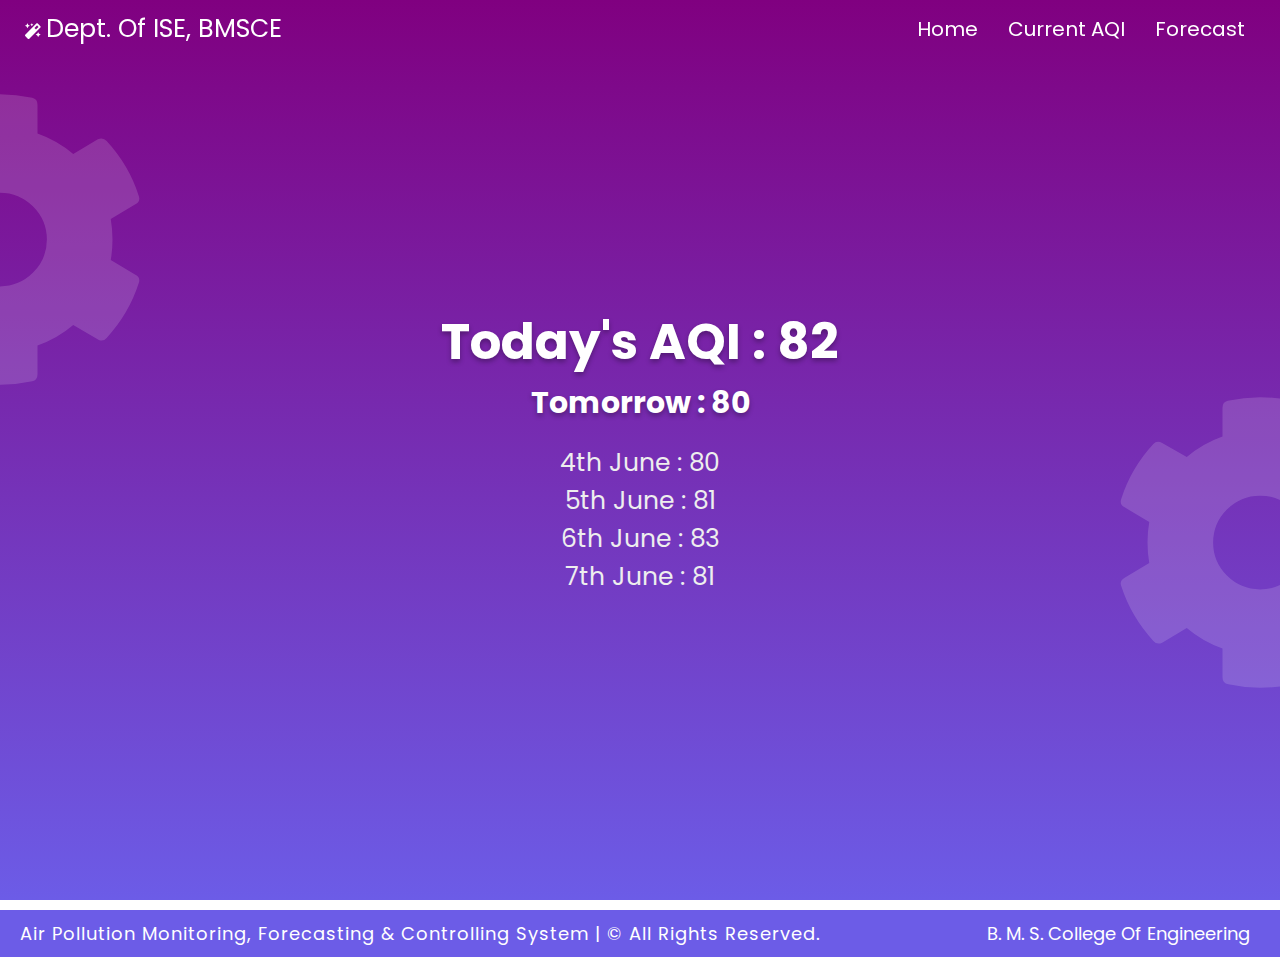
==== forecast.html @ 482073a5 "Add files via upload" ====
<!DOCTYPE html>
<html lang="en">
  <head>
    <meta charset="UTF-8" />
    <meta name="viewport" content="width=device-width, initial-scale=1.0" />

    <link
      rel="stylesheet"
      href="https://cdnjs.cloudflare.com/ajax/libs/font-awesome/5.15.1/css/all.min.css"
    />
    <link rel="stylesheet" type="text/css" href="stylesheets/style.css" />

    <title>Air Pollution | Capstone</title>
  </head>

  <body>
    <!-- header section starts  -->
    <header class="header">
      <a href="#" class="logo"
        ><i class="fas fa-magic"></i>Dept. of ISE, BMSCE</a
      >
      <div class="fas fa-bars"></div>

      <nav class="navbar">
        <ul>
          <li><a href="index.html">Home</a></li>
          <!-- <li><a href="#project">Project</a></li>
      <li><a href="#team">Team</a></li> -->
          <li>
            <a href="https://airpollutionbms.000webhostapp.com/" target="_blank"
              >Current AQI</a
            >
          </li>
          <li><a href="forecast.html">Forecast</a></li>
        </ul>
      </nav>
    </header>
    <!-- header section ends -->

    <!-- home section starts  -->
    <section id="home" class="home">
      <h1 class="banner">Today's AQI : 82</h1>
      <h3 class="banner-1">Tomorrow : 80</h3>
      <br />
      <br />
      <h3 class="slogan">4th June : 80</h3>
      <h3 class="slogan">5th June : 81</h3>
      <h3 class="slogan">6th June : 83</h3>
      <h3 class="slogan">7th June : 81</h3>

      <div class="fas fa-cog nut1"></div>
      <div class="fas fa-cog nut2"></div>
    </section>
    <!-- home section ends -->

    <!-- footer section starts  -->

    <section class="footer">
      <h1>
        Air Pollution Monitoring, Forecasting & Controlling System | &#169; all
        rights reserved.
      </h1>

      <div class="college">
        <a href="#">B. M. S. College of Engineering</a>
      </div>
    </section>
    <!-- footer section ends -->

    <!-- jquery file link  -->
    <script src="https://cdnjs.cloudflare.com/ajax/libs/jquery/3.5.1/jquery.min.js"></script>

    <!-- custom js file link  -->
    <script src="js/homejs.js"></script>
  </body>
</html>
---- stylesheets/style.css ----
@import url("https://fonts.googleapis.com/css2?family=Poppins:ital,wght@0,200;0,300;0,400;0,500;1,100;1,200;1,300;1,400;1,500&display=swap");

:root {
  --color: #6c5ce7;
}

* {
  font-family: "Poppins", sans-serif;
  margin: 0;
  padding: 0;
  box-sizing: border-box;
  text-transform: capitalize;
  transition: all 0.2s linear;
  text-decoration: none;
  font-size: 62.5%;
}

p {
  text-transform: none !important;
}

body {
  overflow-x: hidden;
}

/* Headings */

.heading {
  margin: 2rem;
  padding-top: 6rem;
  display: inline-block;
  font-size: 3.5rem;
  color: var(--color);
  position: relative;
  letter-spacing: 0.2rem;
}

.heading::before,
.heading::after {
  content: "";
  position: absolute;
  height: 2.5rem;
  width: 2.5rem;
  border-top: 0.4rem solid var(--color);
  border-left: 0.4rem solid var(--color);
}

.heading::before {
  top: 5.8rem;
  left: -2rem;
}

.heading::after {
  bottom: -0.5rem;
  right: -2rem;
  transform: rotate(180deg);
}

/* Header section */

.header {
  display: flex;
  align-items: center;
  justify-content: space-between;
  width: 100%;
  padding: 1rem 2rem;
  position: fixed;
  top: 0;
  left: 0;
  z-index: 100;
}

.header .logo {
  font-size: 2.5rem;
  color: #fff;
}

.header .logo i {
  padding: 0 0.5rem;
}

.header .navbar ul {
  list-style-type: none;
  display: flex;
  align-items: center;
  justify-content: space-around;
}

.header .navbar ul li {
  margin: 0 1.5rem;
}

.header .navbar ul li a {
  font-size: 2rem;
  color: #fff;
}

.header .navbar ul li a:hover {
  color: #ccc;
}

.header .fa-bars {
  color: #fff;
  cursor: pointer;
  font-size: 3rem;
  display: none;
}

/* Home */

.home {
  min-height: 100vh;
  width: 100vw;
  background: linear-gradient(purple, var(--color));
  display: flex;
  align-items: center;
  justify-content: center;
  flex-flow: column;
  text-align: center;
  padding: 0 1rem;
  position: relative;
  overflow: hidden !important;
}

.home .banner {
  color: #fff;
  font-size: 5rem;
  text-shadow: 0 0.3rem 0.5rem rgba(0, 0, 0, 0.3);
}

.home .banner-1 {
  color: #fff;
  font-size: 3rem;
  text-shadow: 0 0.3rem 0.5rem rgba(0, 0, 0, 0.3);
}

.home .slogan {
  color: #eee;
  font-size: 2.5rem;
  font-weight: 400;
}

.home .fa-cog {
  position: absolute;
  font-size: 30rem;
  opacity: 0.15;
  color: #fff;
  animation: rotate 10s linear infinite;
}

.home .nut1 {
  top: 10%;
  left: -15rem;
}

.home .nut2 {
  bottom: 23%;
  right: -13rem;
  animation-direction: reverse;
}

@keyframes rotate {
  100% {
    transform: rotate(360deg);
  }
}

/* Project */

.project {
  min-height: 100vh;
  width: 100vw;
  text-align: center;
  position: relative;
  overflow: hidden;
}

.project .row {
  display: flex;
  align-items: center;
  justify-content: space-around;
  padding: 0 4rem;
}

.project .row .content {
  text-align: left;
}

.project .row .image img {
  width: 50vw;
  float: right;
  display: inline;
}

.project .row .content h3 {
  font-size: 3rem;
  color: var(--color);
}

.project .row .content p {
  font-size: 1.5rem;
  color: #333;
  padding: 1rem 0;
  /* margin-right: 60%; */
  text-align: justify;
}

.project .row .content input {
  font-size: 1.5rem;
  color: #333;
  padding: 1rem 0;
}

.project .row .content label {
  font-size: 1.5rem;
  color: #333;
  padding-right: 0.7rem;
  padding-top: 1rem;
  padding-bottom: 1rem;
}

.project .row .content button {
  font-size: 1.5rem;
  color: #333;
  padding: 0 1rem;
}

.project::before,
.project::after {
  content: "";
  position: absolute;
  z-index: -1;
  opacity: 0.2;
  border-radius: 50%;
}

.project::before {
  height: 50rem;
  width: 50rem;
  background: #ccc;
  bottom: -10rem;
  left: -10rem;
}

.project::after {
  height: 60rem;
  width: 60rem;
  background: var(--color);
  top: -10rem;
  right: -10rem;
}

.p-box {
  display: inline;
  width: 45%;

  float: left !important;
}

/* Tools */

.tools {
  width: 100vw;
  text-align: center;
}

.tools .row {
  margin: 2rem 0;
  padding: 0 2rem;
  display: flex;
  align-items: center;
  justify-content: center;
}

.tools .row .image img {
  width: 50vw;
  height: 55vh;
}

.tools .row .content {
  text-align: left;
  padding: 0 3rem;
}

.tools .row .content h3 {
  font-size: 3rem;
  color: var(--color);
}

.tools .row .content p {
  font-size: 1.5rem;
  color: #333;
  padding: 1rem 0;
}

.btn {
  outline: none;
  border: none;
  border-radius: 5rem;
  background: var(--color);
  color: #fff;
  cursor: pointer;
  height: 3.5rem;
  width: 15rem;
  font-size: 1.7rem;
  box-shadow: 0 0.2rem 0.5rem rgba(0, 0, 0, 0.3);
}

.btn:hover {
  letter-spacing: 0.1rem;
  opacity: 0.8;
}

/* Team */

.team {
  min-height: 100vh;
  width: 100vw;
  text-align: center;
  background-color: #222;
}

.team .heading {
  color: #fff;
}

.team .heading::before,
.team .heading::after {
  border-color: #fff;
}

.team .row {
  display: flex;
  align-items: center;
  justify-content: center;
  flex-wrap: wrap;
}

.team .row .card {
  height: 35rem;
  width: 25rem;
  background: #fff;
  text-align: center;
  margin: 7rem 2rem;
  position: relative;
  overflow: hidden;
  -webkit-box-reflect: below 0.2rem linear-gradient(transparent 70%, #0004);
}

.team .row .card .image {
  margin: 1rem 0;
  padding-top: 4rem;
}

.team .row .card .image img {
  height: 13rem;
  width: 13rem;
  border-radius: 50%;
  border: 0.5rem solid #fff;
  box-shadow: 0 0 0.5rem rgba(0, 0, 0, 0.3);
  object-fit: cover;
}

.team .row .card .info h3 {
  font-size: 2rem;
  color: #333;
}

.team .row .card .info span {
  font-size: 1.8rem;
  color: var(--color);
}

.team .row .card .info .icons a {
  margin-top: 4rem;
  padding: 0 1rem;
  font-size: 2rem;
  color: #333;
}

.team .row .card .info .icons a:hover {
  color: var(--color);
}

.team .row .card::before,
.team .row .card::after {
  content: "";
  position: absolute;
  border-radius: 50%;
  height: 15rem;
  width: 15rem;
  z-index: -1;
}

.team .row .card::before {
  background: var(--color);
  top: -3rem;
  right: -4rem;
}

.team .row .card::after {
  background: #ccc;
  bottom: -3rem;
  left: -4rem;
}

/* Contact */

.contact {
  min-height: 100vh;
  width: 100vw;
  text-align: center;
}

.contact .row {
  display: flex;
  align-items: center;
  justify-content: center;
}

.contact .row .image img {
  height: 70vh;
  width: 50vw;
}

.contact .row .form-container {
  width: 50%;
  text-align: left;
  padding: 0 5rem;
}

.contact .row .form-container input,
textarea {
  outline: none;
  border: none;
  height: 4rem;
  background: none;
  border-radius: 0.5rem;
  box-shadow: 0.2rem 0.2rem 0.5rem rgba(0, 0, 0, 0.2);
  padding: 0 1rem;
  margin: 1rem 0;
  font-size: 1.6rem;
}

.contact .row .form-container .inputBox {
  width: 100%;
  display: flex;
  justify-content: space-between;
}

.contact .row .form-container .inputBox input[type="text"] {
  width: 49%;
}

.contact .row .form-container input[type="email"] {
  width: 100%;
}

.contact .row .form-container textarea {
  width: 100%;
  height: 20rem;
  padding: 1rem;
  resize: none;
}

.contact .row .form-container input[type="submit"] {
  background-color: var(--color);
  color: #fff;
  cursor: pointer;
  height: 4rem;
  width: 10rem;
}

.contact .row .form-container input[type="submit"]:hover {
  opacity: 0.8;
}

/* Footer */

.footer {
  width: 100%;
  display: flex;
  align-items: center;
  justify-content: space-between;
  padding: 1rem 2rem;
  margin-top: 1rem;
  background: var(--color);
}

.footer h1 {
  color: #fff;
  letter-spacing: 0.1rem;
  font-weight: 400;
  font-size: 1.8rem;
}

.footer .college a {
  color: #fff;
  font-size: 1.8rem;
  padding: 0 1rem;
}

/* media queries  */

@media (max-width: 768px) {
  * {
    font-size: 50%;
  }

  .header .fa-bars {
    display: block;
  }

  .header .navbar {
    position: fixed;
    top: -120%;
    left: 0;
    height: auto;
    width: 100%;
    background-color: #fff;
    z-index: 1000;
    border-top: 0.1rem solid rgba(0, 0, 0, 0.3);
  }

  .header .navbar ul {
    height: 100%;
    width: 100%;
    flex-flow: column;
  }

  .header .navbar ul li {
    margin: 1rem 0;
  }

  .header .navbar ul li a {
    color: #444;
    font-size: 2.4rem;
  }

  .header .fa-times {
    transform: rotate(180deg);
  }

  .header .nav-toggle {
    top: 5.8rem;
  }

  .home .banner {
    font-size: 4rem;
  }

  .home .slogan {
    font-size: 1.7rem;
  }

  .project .row {
    flex-flow: column-reverse;
    padding: 0 2rem;
  }

  .project .row .image img {
    width: 100vw;
  }

  .tools .row {
    flex-flow: column-reverse;
  }

  .tools .row:nth-child(even) {
    flex-flow: column;
  }

  .tools .row .image img {
    width: 100vw;
  }

  .tools .row .content {
    padding: 0;
  }

  .contact .row {
    flex-flow: column;
  }

  .contact .row .image img {
    width: 100vw;
  }

  .contact .row .form-container {
    width: 100%;
    padding: 0 1.5rem;
  }
}

@media (max-width: 550px) {
  .footer {
    flex-flow: column;
  }
  .footer h1 {
    text-align: center;
  }
  .footer .icons {
    padding: 2rem 0;
  }
}
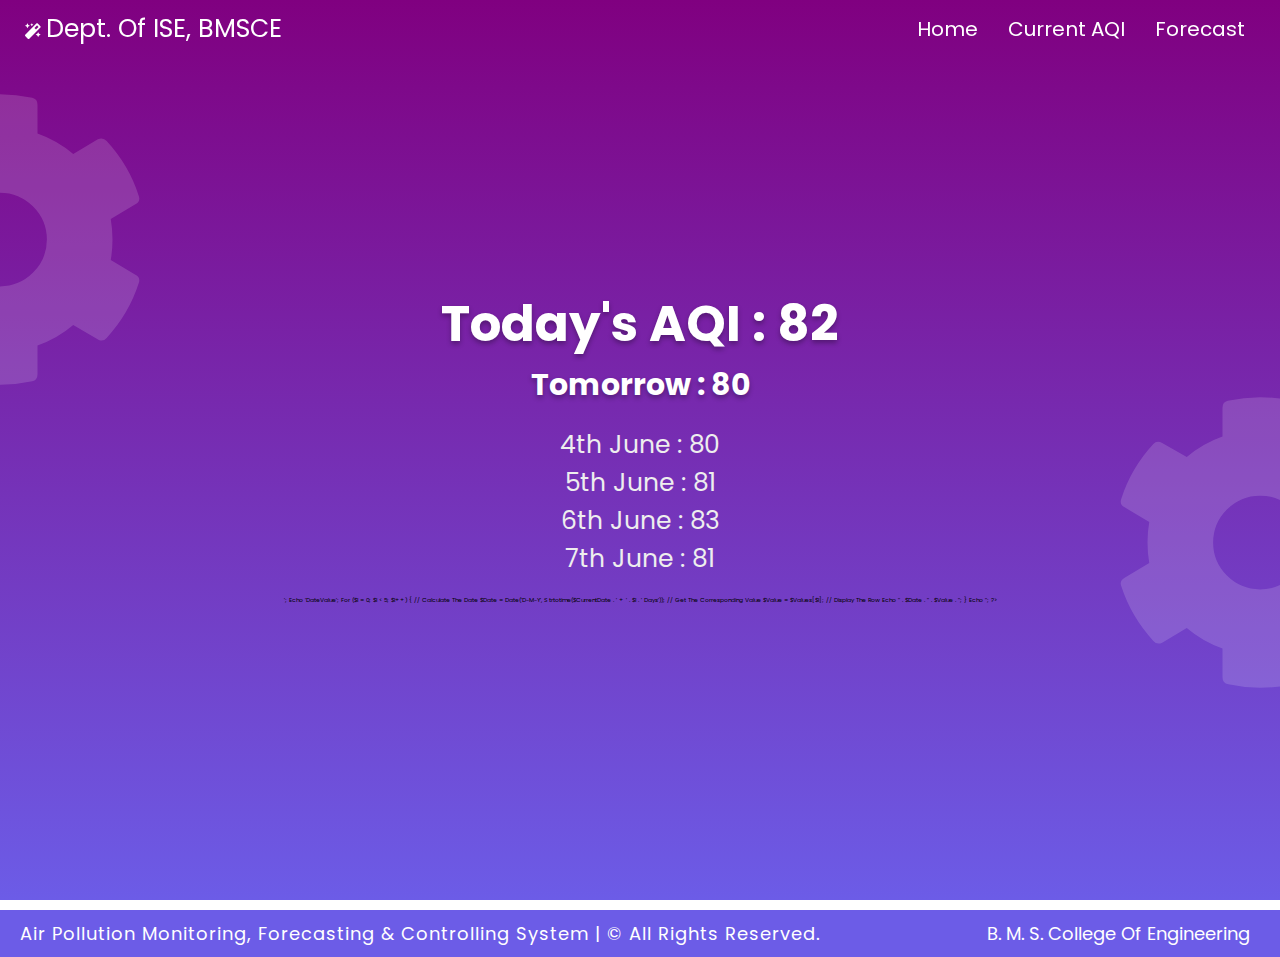
==== commit b042f6cd: "Update forecast.html" ====
--- a/forecast.html
+++ b/forecast.html
@@ -47,6 +47,39 @@
       <h3 class="slogan">5th June : 81</h3>
       <h3 class="slogan">6th June : 83</h3>
       <h3 class="slogan">7th June : 81</h3>
+      
+       <br />
+      <br />
+      
+      
+      <?php
+// Get the current date
+$currentDate = date('d-m-Y');
+
+// Create an array to store the values
+$values = array(101, 304, 505, 33, 21);
+
+// Display the table
+echo '<table>';
+echo '<tr><th>Date</th><th>Value</th></tr>';
+
+for ($i = 0; $i < 5; $i++) {
+    // Calculate the date
+    $date = date('d-m-Y', strtotime($currentDate . ' + ' . $i . ' days'));
+
+    // Get the corresponding value
+    $value = $values[$i];
+
+    // Display the row
+    echo '<tr><td>' . $date . '</td><td>' . $value . '</td></tr>';
+}
+
+echo '</table>';
+?>
+      
+       <br />
+      <br />
+
 
       <div class="fas fa-cog nut1"></div>
       <div class="fas fa-cog nut2"></div>
